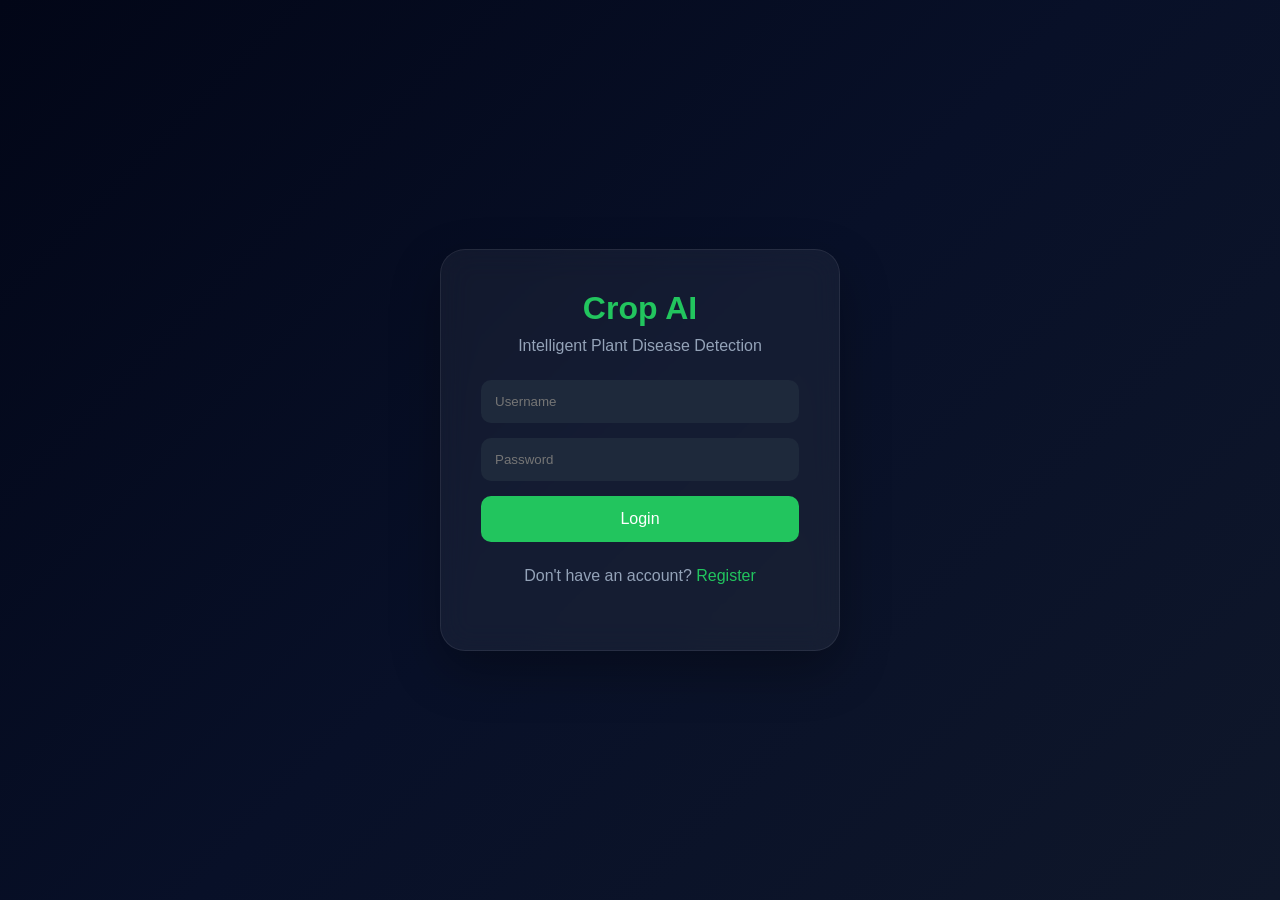
==== Frontend/login.html @ eb5aff6d "full stack" ====
<!DOCTYPE html>
<html>

<head>

    <title>Crop AI Login</title>

    <link rel="stylesheet" href="./login.css">

</head>

<body>

    <div class="login-container">

        <div class="login-card">

            <h1> Crop AI</h1>

            <p>
                Intelligent Plant Disease Detection
            </p>

            <input
                type="text"
                id="username"
                placeholder="Username">

            <input
                type="password"
                id="password"
                placeholder="Password">

            <button id="loginBtn">
                Login
            </button>

            <p id="loginMessage"></p>
            <p style="margin-top:20px;">

    Don't have an account?

    <a
        href="./register.html"
        style="
            color:#22c55e;
            text-decoration:none;
        "
    >
        Register
    </a>

</p>

        </div>

    </div>

    <script src="./login.js"></script>

</body>

</html>
---- Frontend/login.css ----
*{
    margin:0;
    padding:0;
    box-sizing:border-box;
}

body{

    min-height:100vh;

    display:flex;
    justify-content:center;
    align-items:center;

    font-family:Arial,sans-serif;

    background:
    linear-gradient(
        135deg,
        #020617,
        #081028,
        #0f172a
    );
}

.login-container{

    width:100%;

    display:flex;
    justify-content:center;
    align-items:center;
}

.login-card{

    width:400px;

    padding:40px;

    border-radius:25px;

    background:
    rgba(
        255,
        255,
        255,
        0.05
    );

    backdrop-filter:
    blur(15px);

    border:
    1px solid rgba(
        255,
        255,
        255,
        0.08
    );

    text-align:center;

    box-shadow:
    0 20px 50px
    rgba(
        0,
        0,
        0,
        0.3
    );
}

.login-card h1{

    color:#22c55e;

    margin-bottom:10px;
}

.login-card p{

    color:#94a3b8;

    margin-bottom:25px;
}

.login-card input{

    width:100%;

    padding:14px;

    margin-bottom:15px;

    border:none;

    border-radius:10px;

    background:#1e293b;

    color:white;

    outline:none;
}

.login-card button{

    width:100%;

    padding:14px;

    border:none;

    border-radius:10px;

    background:#22c55e;

    color:white;

    font-size:16px;

    cursor:pointer;

    transition:0.3s;
}

.login-card button:hover{

    transform:
    translateY(-2px);

    background:#16a34a;
}
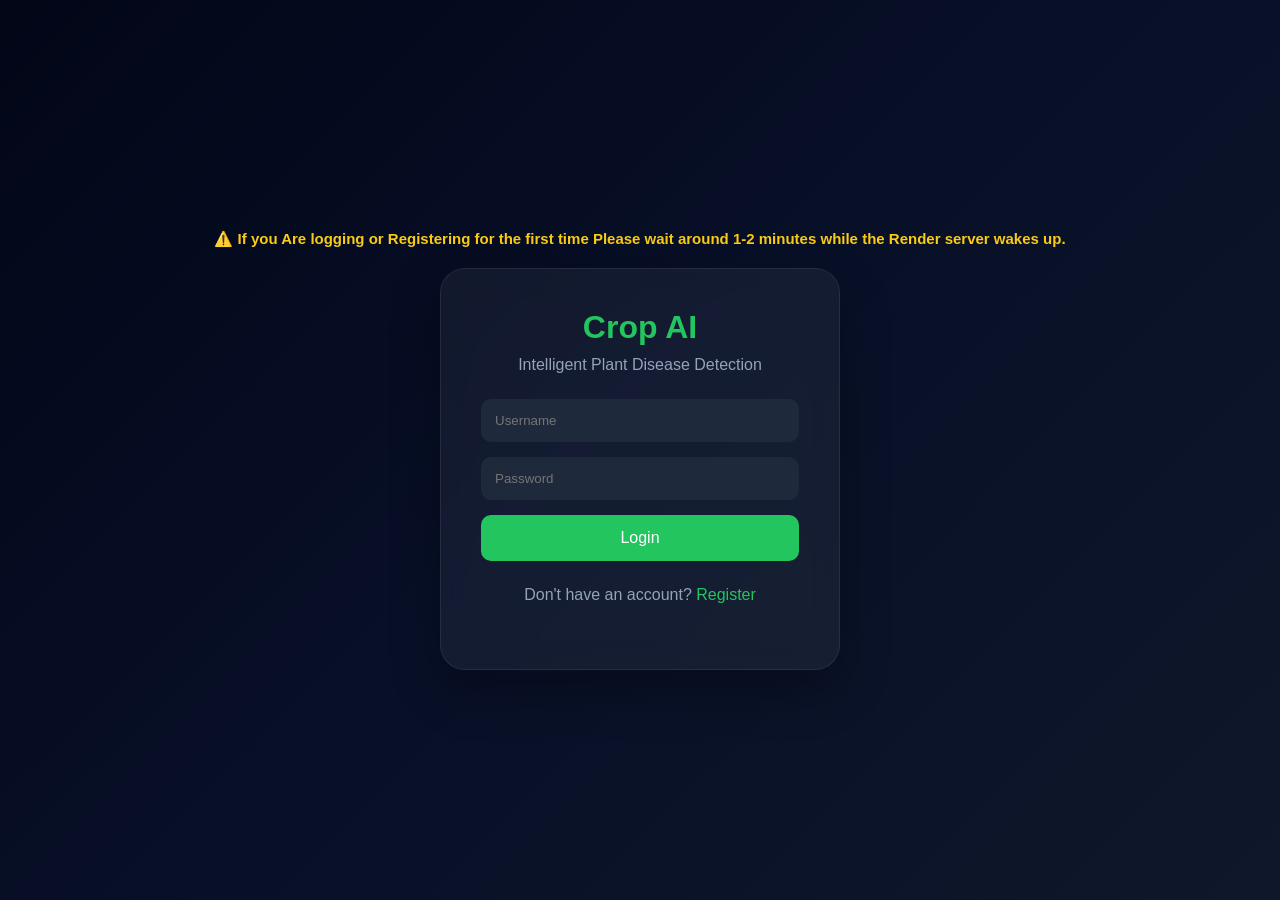
==== commit df2e6b67: "render-server-wake-warning" ====
--- a/Frontend/login.html
+++ b/Frontend/login.html
@@ -10,8 +10,12 @@
 </head>
 
 <body>
+    
 
     <div class="login-container">
+        <div class="render-notice">
+        ⚠️ If you Are logging or Registering for the first time Please wait around 1-2 minutes  while the Render server wakes up.
+    </div>
 
         <div class="login-card">
 
--- a/Frontend/login.css
+++ b/Frontend/login.css
@@ -21,6 +21,21 @@
         #081028,
         #0f172a
     );
+}
+.login-container{
+    width:100%;
+    display:flex;
+    flex-direction:column;
+    justify-content:center;
+    align-items:center;
+    gap:20px;
+}
+
+.render-notice{
+    color:#facc15;
+    font-size:15px;
+    font-weight:600;
+    text-align:center;
 }
 
 .login-container{
